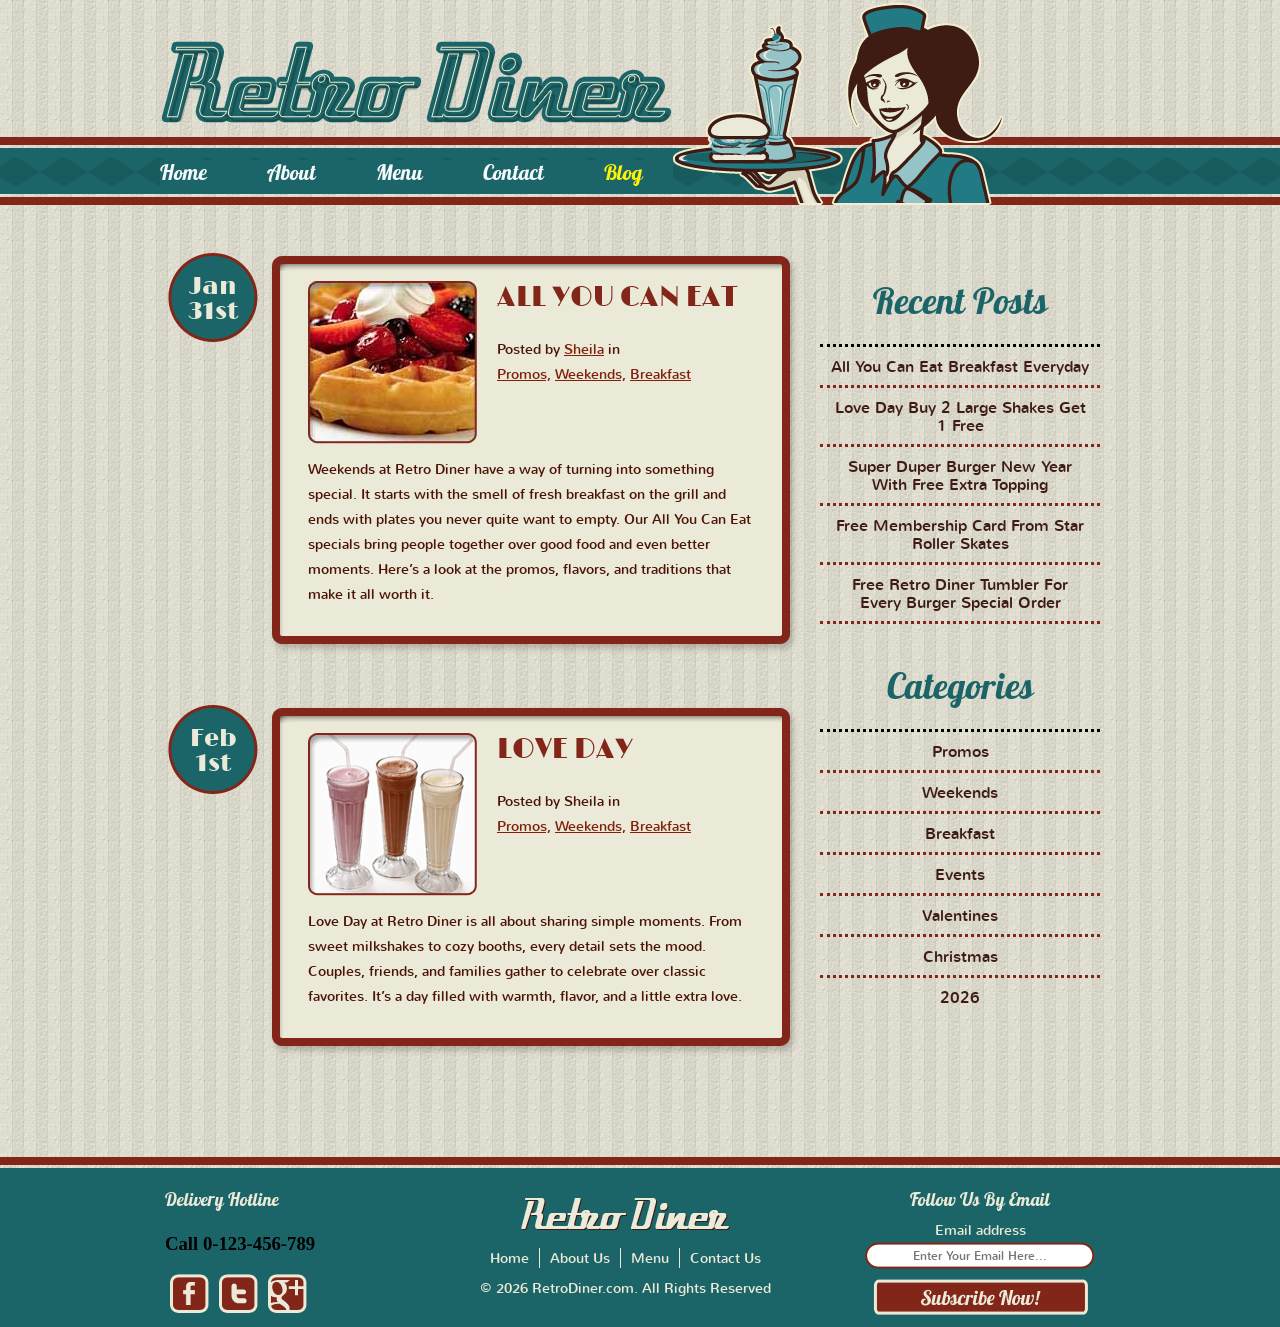
==== blog.html @ 44ad8a64 "Primera version" ====
<!DOCTYPE html>
<html lang="en">
<!-- Website template by freewebsitetemplates.com -->
<head>
	<title>Blog - Retro Diner</title>
	<meta charset="utf-8">
	<link href="css/style.css" rel="stylesheet" type="text/css">
</head>
<body>
	<div id="header">
		<div>
			<a href="index.html"><img class="logo" src="images/logo.png" width="513" height="84" alt="Retro Diner home" title=""></a>
			<img  src="images/waitress.png" width="332" height="205" title="" alt=""></a>
			<ul class="navigation">
				<li>
					<a href="index.html">Home</a>
				</li>
				<li>
					<a href="about.html">About</a>
				</li>
				<li>
					<a href="burger.html">Menu</a>
				</li>
				<li>
					<a href="contact.html">Contact</a>
				</li>
				<li>
					<a class="active" href="blog.html">Blog</a>
				</li>
			</ul>
		</div>
	</div>
	<div id="body">
		<div id="section">
			<div class="section">
				<div>
					<div> <a href=""><img src="images/breakfast3.jpg" width="169" height="163" alt=""></a>
						<h2><a href="blog.html">All YOU CAN EAT</a></h2>
						<h3>Posted by <a href="#">Sheila</a> in</h3>
						<a href="blog.html"><span>Promos,</span></a> <a href="blog.html"><span>Weekends,</span></a> <a href="blog.html"><span>Breakfast</span></a>
						<p>
							Weekends at Retro Diner have a way of turning into something special.
							It starts with the smell of fresh breakfast on the grill and ends with plates you never quite want to empty.
							Our All You Can Eat specials bring people together over good food and even better moments.
							Here’s a look at the promos, flavors, and traditions that make it all worth it.
						</p>
						<a href="blog.html" class="price">Jan <span>31st</span></a> </div>
				</div>
			</div>
			<div class="section">
				<div>
					<div> <a href=""><img src="images/shakes2.jpg" width="169" height="163" alt=""></a>
						<h2><a href="blog.html">love day</a></h2>
						<h3>Posted by Sheila in</h3>
						<a href="blog.html"><span>Promos,</span></a> <a href="blog.html"><span>Weekends,</span></a> <a href="blog.html"><span>Breakfast</span></a>
						<p>
							Love Day at Retro Diner is all about sharing simple moments.
							From sweet milkshakes to cozy booths, every detail sets the mood.
							Couples, friends, and families gather to celebrate over classic favorites.
							It’s a day filled with warmth, flavor, and a little extra love.
						</p>
						<a href="blog.html" class="price">Feb <span>1st</span></a> </div>
				</div>
			</div>
		</div>
		<div class="sidebar">
			<h1>Recent Posts</h1>
			<ul>
				<li class="first">
					<a href="blog.html">All You Can Eat Breakfast Everyday</a>
				</li>
				<li>
					<a href="blog.html">Love Day Buy 2 Large Shakes Get 1 Free</a>
				</li>
				<li>
					<a href="blog.html">Super Duper Burger New Year With Free Extra Topping</a>
				</li>
				<li>
					<a href="blog.html">Free Membership Card From Star Roller Skates</a>
				</li>
				<li>
					<a href="blog.html">Free Retro Diner Tumbler For Every Burger Special Order</a>
				</li>
			</ul>
			<h1>Categories</h1>
			<ul>
				<li class="first">
					<a href="blog.html">Promos</a>
				</li>
				<li>
					<a href="blog.html">Weekends</a>
				</li>
				<li>
					<a href="blog.html">Breakfast</a>
				</li>
				<li>
					<a href="blog.html">Events</a>
				</li>
				<li>
					<a href="blog.html">Valentines</a>
				</li>
				<li>
					<a href="blog.html">Christmas</a>
				</li>
				<li class="last">
					<a href="blog.html">2026</a>
				</li>
			</ul>
		</div>
	</div>
	<div id="footer">
		<div>
			<ul>
				<li class="first">
					<h2>Delivery Hotline</h2>
					<h3>Call 0-123-456-789</h3>
					<ul>
						<li>
							<a href="http://www.freewebsitetemplates.com/go/facebook" class="facebook"
							aria-label="Facebook">
                            <span class="visually-hidden">Facebook</span></a>
						</li>
						<li>
							<a href="http://www.freewebsitetemplates.com/go/twitter" class="twitter"
							aria-label="Twitter">
                            <span class="visually-hidden">Twitter</span></a>
						</li>
						<li>
							<a href="http://www.freewebsitetemplates.com/go/googleplus" class="googleplus"
							aria-label="Google+">
                            <span class="visually-hidden">Google+</span></a>
						</li>
					</ul>
				</li>
				<li>
					<a href="index.html"><img class="logo" src="images/logo-footer.png" alt="Retro Diner home"></a>
					<ul class="navigation">
						<li>
							<a href="index.html">Home</a>
						</li>
						<li>
							<a href="about.html">About Us</a>
						</li>
						<li>
							<a href="burger.html">Menu</a>
						</li>
						<li>
							<a href="contact.html">Contact Us</a>
						</li>
					</ul>
					<span>&copy; 2026 RetroDiner.com. All Rights Reserved</span>
				</li>
				<li class="last">
					<h2>Follow Us By Email</h2>
					<form action="index.html">
						<label for="subscribe-email">Email address</label>
						<input type="email" id="subscribe-email" name="subscribe" placeholder="Enter Your Email Here..." autocomplete="email">
						<input type="submit" value="" aria-label="Subscribe by email">
					</form>
				</li>
			</ul>
		</div>
	</div>
</body>
</html>
---- css/style.css ----
/** Website template by freewebsitetemplates.com **/
body {
	margin :0;
	padding :0;
	background :url("../images/bg-body.jpg");
	line-height :25px;
}

img {
	border :0;
}
@font-face {
	font-family :'NunitoRegular';
	src :url('../fonts/nunito-regular-webfont.eot');
	src :url('../fonts/nunito-regular-webfont.eot?#iefix') format('embedded-opentype'),
		url('../fonts/nunito-regular-webfont.woff') format('woff'),
		url('../fonts/nunito-regular-webfont.ttf') format('truetype'),
		url('../fonts/nunito-regular-webfont.svg#NunitoRegular') format('svg');
	font-weight :normal;
	font-style :normal;
}
@font-face {
	font-family :'Lobster1.4Regular';
	src :url('../fonts/lobster-webfont.eot');
	src :url('../fonts/lobster-webfont.eot?#iefix') format('embedded-opentype'),
		url('../fonts/lobster-webfont.woff') format('woff'),
		url('../fonts/lobster-webfont.ttf') format('truetype'),
		url('../fonts/lobster-webfont.svg#Lobster1.4Regular') format('svg');
	font-weight :normal;
	font-style :normal;
}
@font-face {
	font-family :'LimelightRegular';
	src :url('../fonts/limelight-webfont.eot');
	src :url('../fonts/limelight-webfont.eot?#iefix') format('embedded-opentype'),
		url('../fonts/limelight-webfont.woff') format('woff'),
		url('../fonts/limelight-webfont.ttf') format('truetype'),
		url('../fonts/limelight-webfont.svg#LimelightRegular') format('svg');
	font-weight :normal;
	font-style :normal;
}
#header {
	height :205px;
	width :100%;
	background :transparent url("../images/bg-navigation.png");
	background-repeat :repeat-x;
	background-position :bottom;
}
#header div {
	width :960px;
	margin :0 auto;
	height :203px;
	position :relative;
}
#header div a img {
	border :0;
	float :right;
	overflow :hidden;
}
#header div img.logo {
	border :0;
	float :left;
	overflow :hidden;
	margin-top :40px;
}
#header div ul.navigation {
	margin: 0;
	padding: 0;
	list-style-type :none;
	position :absolute;
	left: 0px;
	top: 160px;
	overflow :hidden;
	width: 620px;
}
#header div ul.navigation li {
	float :left;
}
#header div ul.navigation li:first-child a {
	padding-left :0;
}
#header div ul.navigation li a {
	text-decoration :none;
	padding: 0 30px;
	font-family :'Lobster1.4Regular';
	background: #1B6568;
	color :#f4f9fc; /** Cambiar color a uno mas bajito **/
	font-size: 21px;
}
#header div ul.navigation li a:hover {
	color :#ff0000;
}
#header div ul.navigation li a.active {
	color :#fff305;
}
#body {
	width: 960px;
	margin: 0 auto;
	overflow: hidden;
}
#body .featured {
	width:960px;
	overflow:hidden;
	margin-bottom: 0;
}
#body .featured img {
	border: 0;
}
#body .featured h1 {
	font-family :'Lobster1.4Regular';
	font-size :36px;
	color :#1b6568;
	display :block;
	font-weight :normal;
}
#body .featured p {
	font-family :'NunitoRegular';
	font-size :16px;
	color :#4c1407;
}
#body .featured p a {
	font-family :'NunitoRegular';
	font-size :16px;
	color :#4c1407;
}
#body .featured p a:hover {
	color :#80210b;
}
#body .featured ul {
	list-style-type :none;
	margin :40px 0 0 0;
	padding :0;
}
#body .featured ul li {
	float :left;
	width :320px;
	height :242px;
	text-align :center;
}
#body .featured ul li {
	background :transparent url("../images/frame.png");
	background-repeat :no-repeat;
	background-position :top;
	height :202px;
	width :280px;
	padding :8px 22px 22px 18px;
}
#body #content {
	width :960px;
	margin :30px 0;
	height :auto;
	padding-top :18px;
	background :transparent url("../images/bg-content-top.png");
	background-position :center top;
	background-repeat :no-repeat;
}
#body #content div {
	width :960px;
	background :transparent url("../images/bg-content-bottom.png");
	background-position :center bottom;
	background-repeat :no-repeat;
	padding-bottom :22px;
}
#body #content div div {
	width :860px;
	padding :10px 50px 20px 50px;
	background :transparent url("../images/bg-content.png");
	background-position :center center;
	background-repeat :repeat-y;
}
#body #content div div h1 {
	font-family :'Lobster1.4Regular';
	font-size :36px;
	color :#1b6568;
	font-weight :normal;
	margin-bottom :50px;
}
#body #content div div ul {
	list-style-type :none;
	margin :0;
	padding :0;
}
#body #content div div ul li {
	float :none;
	margin :0 0 50px 0;
	padding :0;
}
#body #content div div ul li h4 {
	font-family :'NunitoRegular';
	font-size :16px;
	color :#822619;
	font-weight :normal;
}
#body #content div div ul li h2 {
	font-family :'Lobster1.4Regular';
	font-size :18px;
	color :#822619;
	font-weight :normal;
}
#body #content div div ul li h2 a {
	font-family :'Lobster1.4Regular';
	font-size :24px;
	color :#822619;
	text-decoration :none;
	font-weight :normal;
}
#body #content div div ul li p {
	font-family :'NunitoRegular';
	font-size :16px;
	color :#822619;
	font-weight :normal;
}
#body #content div div ul li p a {
	font-family :'NunitoRegular';
	font-size :16px;
	color :#822619;
	font-weight :normal;
	text-decoration :underline;
}
#body #content div div ul li p a:hover {
	color:#a0210b;
}
#body #content div div ul li p span {
	font-family :'NunitoRegular';
	font-size :14px;
	color :#822619;
	font-weight :normal;
}
#body #content div div ul li h2 a:hover {
	color :#80210b;
}
#body .content div div form label {
	display :block;
}
#body .content div div form label span {
	display :block;
	color :#4c1407;
	font-family :'NunitoRegular';
	font-size :16px;
	font-weight :normal;
}
#body .content div div form label input {
	background :transparent url("../images/interface.png") no-repeat 0 -77px;
	width :286px;
	height :20px;
	border :0;
	padding :5px;
	margin-bottom :10px;
}
#body .content div div form label textarea {
	background :transparent url("../images/interface.png") no-repeat 0 -157px;
	width :522px;
	height :206px;
	border :0;
	padding :5px;
	margin-bottom :5px;
}
#body .content div div form input[type="submit"] {
	background :transparent url("../images/button.png") no-repeat 0 -450px;
	width :101px;
	height :36px;	
	border :0;
	padding :5px;
	margin-bottom :20px;
	cursor :pointer;
}
#body .content div div form input[type="submit"]:hover {
	background :transparent url("../images/button.png") no-repeat 0 -364px;
}
#body .content {
	width :620px;
	margin :30px 40px 30px 0;
	height :auto;
	padding-top :18px;
	background :transparent url("../images/bg-content-top2.png");
	background-position :center top;
	background-repeat :no-repeat;
	float :left;
}
#body .content div {
	width :620px;
	background :transparent url("../images/bg-content-bottom2.png");
	background-position :center bottom;
	background-repeat :no-repeat;
	padding-bottom :12px;
}
#body .content div div {
	width :540px;
	padding :10px 40px 20px 40px;
	background :transparent url("../images/bg-content2.png");
	background-position :center center;
	background-repeat :repeat-y;
}
#body .content div div h4 {
	font-size :24px;
	color :#822619;
	font-family :'Lobster1.4Regular';
	font-weight :normal;
}
#body .content div div p {
	font-family :'NunitoRegular';
	font-size :16px;
	color :#4c1407;
	text-align :justify;
}
#body .content div div p a {
	font-family :'NunitoRegular';
	font-size :16px;
	color :#4c1407;
}
#body .content div div p a:hover {
	color :#80210b;
}
#body .content div div h1 {
	font-family :'Lobster1.4Regular';
	font-size :36px;
	color :#1b6568;
	font-weight :normal;
}
#body .content div div ul {
	list-style-type :none;
	margin :0;
	padding :0;
	width :580px;
	margin-left :-22px;
}
#body .content div div ul li {
	margin-bottom :20px;
	border-style :dotted;
	border-top :none;
	border-left :none;
	border-right :none;
	padding :0 25px 10px 25px;
	position :relative;
}
#body .content div div ul li.last {
	border :none;
}
#body .content div div ul li h2 a {
	font-family :'Lobster1.4Regular';
	font-size :24px;
	color :#822619;
	font-weight :normal;
	text-decoration :none;
}
#body .content div div ul li p {
	font-family :'NunitoRegular';
	font-size :16px;
	color :#822619;
	font-weight :normal;
	text-decoration :none;
	width :440px;
}
#body .content div div ul li p a {
	font-family :'NunitoRegular';
	font-size :16px;
	color :#822619;
	font-weight :normal;
}
#body .content div div ul li p a:hover {
	font-family :'NunitoRegular';
	font-size :16px;
	color :#80210b;
	font-weight :normal;
}
#body .content div div ul li span.price {
	background :transparent url("../images/icon.png") no-repeat 0 -673px;
	width :70px;
	height :70px;
	display :block;
	text-align :center;
	line-height :70px;
	font-family :'LimelightRegular';
	color :#ebe9d7;
	font-size :28px;
	position :absolute;
	left :490px;
	top :0px;
}
#body .content div div div {
	background :none;
	text-align :center;
	width :530px;
	margin :0;
	padding :0;
}
#body .sidebar {
	width :280px;
	float :left;
	margin :30px 0;
	text-align :center;
	padding-top :30px;
}
#body .sidebar h1 {
	color :#1b6568;
	font-family :'Lobster1.4Regular';
	font-size :36px;
	font-weight :normal;
	margin-bottom :10px;
}
#body .sidebar span {
	color :#4c1407;
	font-family :'NunitoRegular';
	font-size :16px;
	font-weight :normal;
	display :block;
}
#body .sidebar ul.navigation {
	list-style-type :none;
	margin :50px 0 0 0;
	padding :0;
}
#body .sidebar ul.navigation li {
	border-style :solid;
	border-color :#822619;
	border-left :none;
	border-right :none;
	border-top :none;
	height :50px;
	line-height :50px;
}
#body .sidebar ul.navigation li.first {
	border-style :solid;
	border-color :#822619;
	border-left :none;
	border-right :none;
}
#body .sidebar ul.navigation li a {
	text-decoration :none;
	font-family :'LimelightRegular';
	font-size :32px;
	color :#822619;
	text-align :center;
	font-weight :normal;
}
#body .sidebar ul.navigation li a:hover {
	color :#1b6568;
	font-size :32px;
	font-family :'LimelightRegular';
}
#body .sidebar ul.navigation li a.active {
	color :#1b6568;
	font-size :32px;
	font-family :'LimelightRegular';
}
#body .sidebar a.download {
	background :transparent url("../images/button.png") no-repeat 0 -96px;
	display :block;
	height :46px;
	width :278px;
	line-height :46px;
	text-decoration :none;
	color :#ebe9d7;
	font-size :26px;
	font-family :'Lobster1.4Regular';
	margin-top :40px;
}
#body .sidebar a.download:hover {
	background :transparent url("../images/button.png") no-repeat 0 0;
}
#body .sidebar ul li.last {
	border-bottom :none;
}
#body .sidebar ul {
	list-style-type :none;
	margin :0 0 50px 0;
	padding :0;
}
#body .sidebar ul li.first {
	border-style :dotted;
	border-color :#822619;
	border-left :none;
	border-right :none;
	border-top :dotted;
}
#body .sidebar ul li {
	border-style :dotted;
	border-color :#822619;
	border-left :none;
	border-right :none;
	border-top :none;
	line-height :18px;
	padding :10px 10px;
	font-family :'NunitoRegular';
}
#body .sidebar ul li a {
	font-family :'NunitoRegular';
	text-decoration :none;
	color :#3e1c14;
	font-size :16px;
}
#body .sidebar ul li a:hover {
	font-family :'NunitoRegular';
	text-decoration :none;
	color :#1B6568;
	font-size :16px;
}
#body .sidebar ul {
	margin-top :30px;
}
#body div#section {
	float :left;
	height :auto;
	margin :30px 40px 30px 0;
	padding-top :18px;
	width :620px;
}
#body div#section div.section {
	background :transparent url("../images/bg-blog-top.png");
	background-repeat :no-repeat;
	background-position :top center;
	width :532px;
	padding-top :18px;
	margin :0 0 50px 0;
	position :relative;
	left :20px;
	float :right;
}
#body div#section div.section div {
	background :transparent url("../images/bg-blog-bottom.png");
	background-repeat :no-repeat;
	background-position :center bottom;
	width :532px;
	padding-bottom :25px;
}
#body div#section div.section div div {
	background :transparent url("../images/bg-blog-center.png");
	background-repeat :repeat-y;
	background-position :center;
	width :452px;
	padding :10px 40px 10px 40px;
}
#body div#section div.section div div a img {
	border :0;
	margin :0 20px 0 0;
	float :left;
}
#body div#section div.section div div h2 {
	font-family :'LimelightRegular';
	color :#1b6568;
	font-size :28px;
	font-weight :normal;
	margin :0;
	padding :0;
	text-transform :uppercase;
	width :auto;
}
#body div#section div.section div div h2 a {
	font-family :'LimelightRegular';
	color :#822619;
	font-size :28px;
	font-weight :normal;
	text-decoration :none;
	line-height :30px;
}
#body div#section div.section div div h2 a:hover {
	color :#1b6568;
	text-decoration :none;
}
#body div#section div.section div div h3 {
	font-family :'NunitoRegular';
	color :#4c1407;
	font-size :14px;
	font-weight :normal;
	margin :25px 0 0 0;
	padding :0;
	width :auto;
}
#body div#section div.section div div h3 a {
	color :#80210b;
	text-decoration :underline;
}
#body div#section div.section div div a {
	text-decoration :underline;
	color :#80210b;
}
#body div#section div.section div div a:hover {
	text-decoration :underline;
}
#body div#section div.section div div a span {
	font-family :'NunitoRegular';
	color :#80210b;
	font-size :14px;
	font-weight :normal;
	padding :0;
	width :auto;
}
#body div#section div.section div div p {
	font-family :'NunitoRegular';
	color :#4c1407;
	font-size :14px;
	width :auto;
	margin-top :70px;
}
#body div#section div.section div div a.price {
	background :transparent url("../images/icon.png") no-repeat 0 0;
	width :90px;
	height :69px;
	display :block;
	padding-top :20px;
	text-align :center;
	font-family :'LimelightRegular';
	font-size :24px;
	color :#ebe9d7;
	text-decoration :none;
	position :absolute;
	top :0;
	left :-100px;
}
#body div#section div.section div div a.price span {
	display :block;
	font-family :'LimelightRegular';
	font-size :24px;
	color :#ebe9d7;
}
#footer {
	height :130px;
	width :100%;
	padding :20px 0;
	margin-top :20px;
	background :transparent url("../images/bg-footer.jpg");
	background-repeat :repeat-x;
	background-position :top;
	background-color :#1b6568;
}
#footer div {
	width :960px;
	margin :0 auto;
}
#footer div ul {
	list-style-type :none;
	margin :0;
	padding :0;
}
#footer div ul li.first {
	text-align :left;
}
#footer div ul li img {
	border :0;
}
#footer div ul li {
	float :left;
	width :300px;
	padding :0 5px;
	text-align :center;
}
#footer div ul li.last {
	padding-left :75px;
	width :250px;
}
#footer div ul li.last form label {
	display :block;
	color :#ebe9d7;
	font-family :'NunitoRegular';
	font-size :14px;
	line-height :16px;
	margin-bottom :4px;
}
.visually-hidden {
	position :absolute;
	width :1px;
	height :1px;
	padding :0;
	margin :-1px;
	overflow :hidden;
	clip :rect(0, 0, 0, 0);
	white-space :nowrap;
	border :0;
}
#footer div ul li h2 {
	color :#ebe9d7;
	font-family :'Lobster1.4Regular';
	font-weight :normal;
	font-size :18px;
	margin :10px 0;
	padding :0;
}
#footer div ul li p.phone {
	color :#ebe9d7;
	font-family :'Lobster1.4Regular';
	font-size :24px;
	font-weight :normal;
	margin :10px 0;
	padding :0;
}
#footer div ul li ul {
	list-style-type :none;
	margin :0;
	padding :0;
}
#footer div ul li img.logo {
	margin-top :20px;
}
#footer div ul li ul li {
	float :left;
	width :auto;
	margin :0 5px;
	padding :0;
}
#footer div ul li ul .connect li {
	float :left;
	width :auto;
	margin :0 5px;
	padding :0;
}
#footer div ul li ul li a.facebook {
	background :transparent url("../images/icon.png") no-repeat 0 -228px;
	float :left;
	height :39px;
	width :39px;
}
#footer div ul li ul li a.facebook:hover {
	background :transparent url("../images/icon.png") no-repeat 0 -139px;
}
#footer div ul li ul li a.twitter {
	background :transparent url("../images/icon.png") no-repeat 0 -584px;
	float :left;
	height :39px;
	width :39px;
}
#footer div ul li ul li a.twitter:hover {
	background :transparent url("../images/icon.png") no-repeat 0 -495px;
}
#footer div ul li ul li a.googleplus {
	background :transparent url("../images/icon.png") no-repeat 0 -406px;
	float :left;
	height :39px;
	width :92px;
}
#footer div ul li ul li a.googleplus:hover {
	background :transparent url("../images/icon.png") no-repeat 0 -317px;
}
#footer div ul li input[type="submit"] {
	background :transparent url("../images/button.png") no-repeat 0 -278px;
	width :215px;
	height :36px;
	border :0;
	cursor :pointer;
}
#footer div ul li input[type="submit"]:hover {
	background :transparent url("../images/button.png") no-repeat 0 -192px;
}
#footer div ul li input {
	background :transparent url("../images/interface.png") no-repeat 0 0;
	border :0;
	width :220px;
	height :17px;
	padding :5px 5px;
	text-align :center;
	font-family :'NunitoRegular';
	font-size :12px;
	margin-bottom :10px;
}
#footer div ul li span {
	display :block;
	color :#ebe9d7;
	font-family :'NunitoRegular';
	font-size :14px;
}
#footer div ul li ul.navigation {
	list-style-type :none;
	margin :0 auto;
	padding :10px 0 0 0;
	display :inline-block;
	overflow :hidden;
	height :20px;
}
#footer div ul li ul.navigation li {
	margin :0;
	padding :0;
}
#footer div ul li ul.navigation li a {
	color :#ebe9d7;
	font-family :'NunitoRegular';
	font-weight :normal;
	font-size :14px;
	text-decoration :none;
	padding :0 10px;
	display :block;
	border-style :solid;
	border-right :none;
	border-top :none;
	border-bottom :none;
	border-color :#ebe9d7;
	border-width :1px;
	line-height :20px;
}
#footer div ul li ul.navigation li a:hover {
	text-decoration :underline;
}
#footer div ul li ul.navigation li:first-child a {
	border-left :none;
}

/* Indicador de foco para navegación con teclado */
:where(a, button, input, textarea, select, [tabindex]):focus-visible {
	outline :4px solid #005fcc;
	outline-offset :3px;
}

/* Resaltar también la imagen dentro de un enlace enfocado */
a:focus-visible img {
	box-shadow :inset 0 0 0 4px #ffffff, inset 0 0 0 7px #005fcc;
}

/* Evitar que el contenedor de navegación recorte el indicador de foco */
#header div ul.navigation li a:focus-visible {
	background :#ffffff;
	color :#1b6568;
	text-decoration :underline;
	text-decoration-thickness :2px;
	text-underline-offset :4px;
}
#footer div ul li ul.navigation li a:focus-visible {
	background :#ffffff;
	color :#1b6568;
	text-decoration :underline;
	text-decoration-thickness :2px;
	text-underline-offset :4px;
}
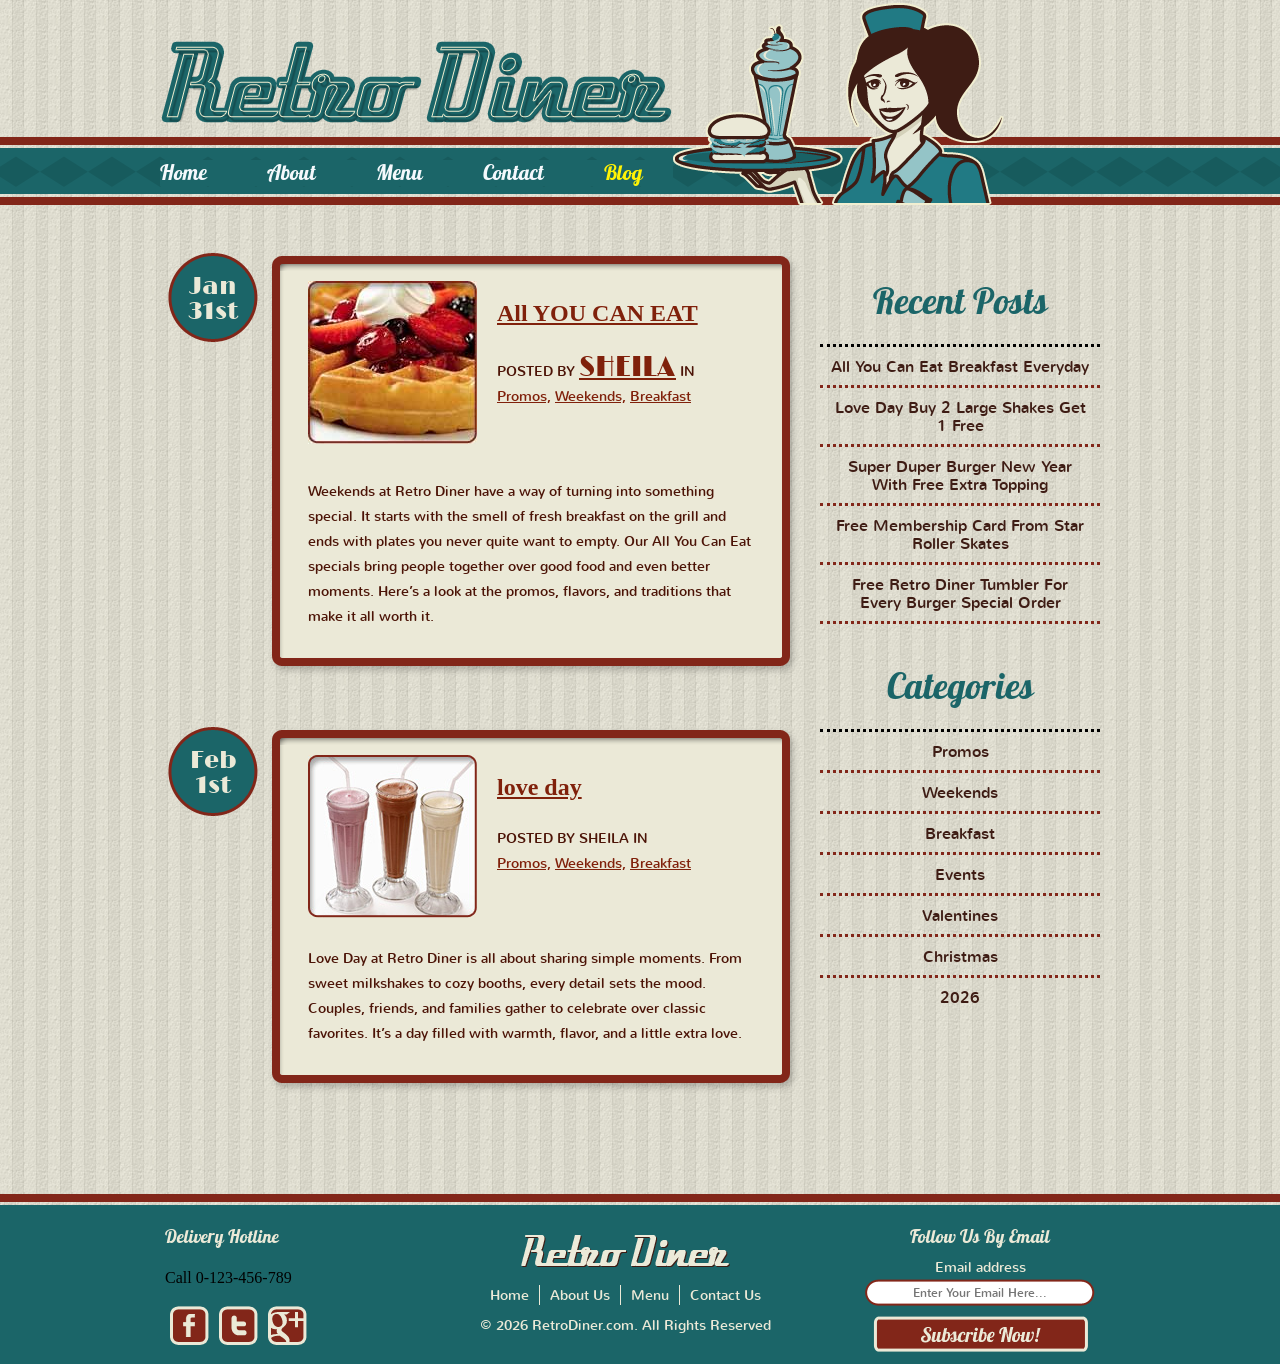
==== commit 4eaf9b95: "Headings hierarchy corrected" ====
--- a/blog.html
+++ b/blog.html
@@ -7,7 +7,7 @@
 	<link href="css/style.css" rel="stylesheet" type="text/css">
 </head>
 <body>
-	<div id="header">
+	<header id="header">
 		<div>
 			<a href="index.html"><img class="logo" src="images/logo.png" width="513" height="84" alt="Retro Diner home" title=""></a>
 			<img  src="images/waitress.png" width="332" height="205" title="" alt=""></a>
@@ -29,12 +29,12 @@
 				</li>
 			</ul>
 		</div>
-	</div>
-	<div id="body">
+	</header>
+	<main id="body">
 		<div id="section">
 			<div class="section">
 				<div>
-					<div> <a href=""><img src="images/breakfast3.jpg" width="169" height="163" alt=""></a>
+					<div> <a href=""><img src="images/breakfast3.jpg" width="169" height="163" alt="Breakfast Menu"></a>
 						<h2><a href="blog.html">All YOU CAN EAT</a></h2>
 						<h3>Posted by <a href="#">Sheila</a> in</h3>
 						<a href="blog.html"><span>Promos,</span></a> <a href="blog.html"><span>Weekends,</span></a> <a href="blog.html"><span>Breakfast</span></a>
@@ -49,7 +49,7 @@
 			</div>
 			<div class="section">
 				<div>
-					<div> <a href=""><img src="images/shakes2.jpg" width="169" height="163" alt=""></a>
+					<div> <a href=""><img src="images/shakes2.jpg" width="169" height="163"alt="Shakes menus"></a>
 						<h2><a href="blog.html">love day</a></h2>
 						<h3>Posted by Sheila in</h3>
 						<a href="blog.html"><span>Promos,</span></a> <a href="blog.html"><span>Weekends,</span></a> <a href="blog.html"><span>Breakfast</span></a>
@@ -107,13 +107,13 @@
 				</li>
 			</ul>
 		</div>
-	</div>
+	</main>
 	<div id="footer">
 		<div>
 			<ul>
 				<li class="first">
 					<h2>Delivery Hotline</h2>
-					<h3>Call 0-123-456-789</h3>
+					<p>Call 0-123-456-789</p>
 					<ul>
 						<li>
 							<a href="http://www.freewebsitetemplates.com/go/facebook" class="facebook"
--- a/css/style.css
+++ b/css/style.css
@@ -113,6 +113,13 @@
 	display :block;
 	font-weight :normal;
 }
+#body .featured h2 {
+	font-family :'Lobster1.4Regular';
+	font-size :36px;
+	color :#1b6568;
+	display :block;
+	font-weight :normal;
+}
 #body .featured p {
 	font-family :'NunitoRegular';
 	font-size :16px;
@@ -175,6 +182,13 @@
 	font-weight :normal;
 	margin-bottom :50px;
 }
+#body #content div div h2 {
+	font-family :'Lobster1.4Regular';
+	font-size :36px;
+	color :#1b6568;
+	font-weight :normal;
+	margin-bottom :50px;
+}
 #body #content div div ul {
 	list-style-type :none;
 	margin :0;
@@ -191,13 +205,13 @@
 	color :#822619;
 	font-weight :normal;
 }
-#body #content div div ul li h2 {
+#body #content div div ul li h3 {
 	font-family :'Lobster1.4Regular';
 	font-size :18px;
 	color :#822619;
 	font-weight :normal;
 }
-#body #content div div ul li h2 a {
+#body #content div div ul li h3 a {
 	font-family :'Lobster1.4Regular';
 	font-size :24px;
 	color :#822619;
@@ -226,7 +240,7 @@
 	color :#822619;
 	font-weight :normal;
 }
-#body #content div div ul li h2 a:hover {
+#body #content div div ul li h3 a:hover {
 	color :#80210b;
 }
 #body .content div div form label {
@@ -317,6 +331,12 @@
 	color :#1b6568;
 	font-weight :normal;
 }
+#body .content div div h2 {
+	font-family :'Lobster1.4Regular';
+	font-size :36px;
+	color :#1b6568;
+	font-weight :normal;
+}
 #body .content div div ul {
 	list-style-type :none;
 	margin :0;
@@ -336,7 +356,7 @@
 #body .content div div ul li.last {
 	border :none;
 }
-#body .content div div ul li h2 a {
+#body .content div div ul li h3 a {
 	font-family :'Lobster1.4Regular';
 	font-size :24px;
 	color :#822619;
@@ -535,7 +555,7 @@
 	margin :0 20px 0 0;
 	float :left;
 }
-#body div#section div.section div div h2 {
+#body div#section div.section div div h3 {
 	font-family :'LimelightRegular';
 	color :#1b6568;
 	font-size :28px;
@@ -545,7 +565,7 @@
 	text-transform :uppercase;
 	width :auto;
 }
-#body div#section div.section div div h2 a {
+#body div#section div.section div div h3 a {
 	font-family :'LimelightRegular';
 	color :#822619;
 	font-size :28px;
@@ -553,7 +573,7 @@
 	text-decoration :none;
 	line-height :30px;
 }
-#body div#section div.section div div h2 a:hover {
+#body div#section div.section div div h3 a:hover {
 	color :#1b6568;
 	text-decoration :none;
 }
